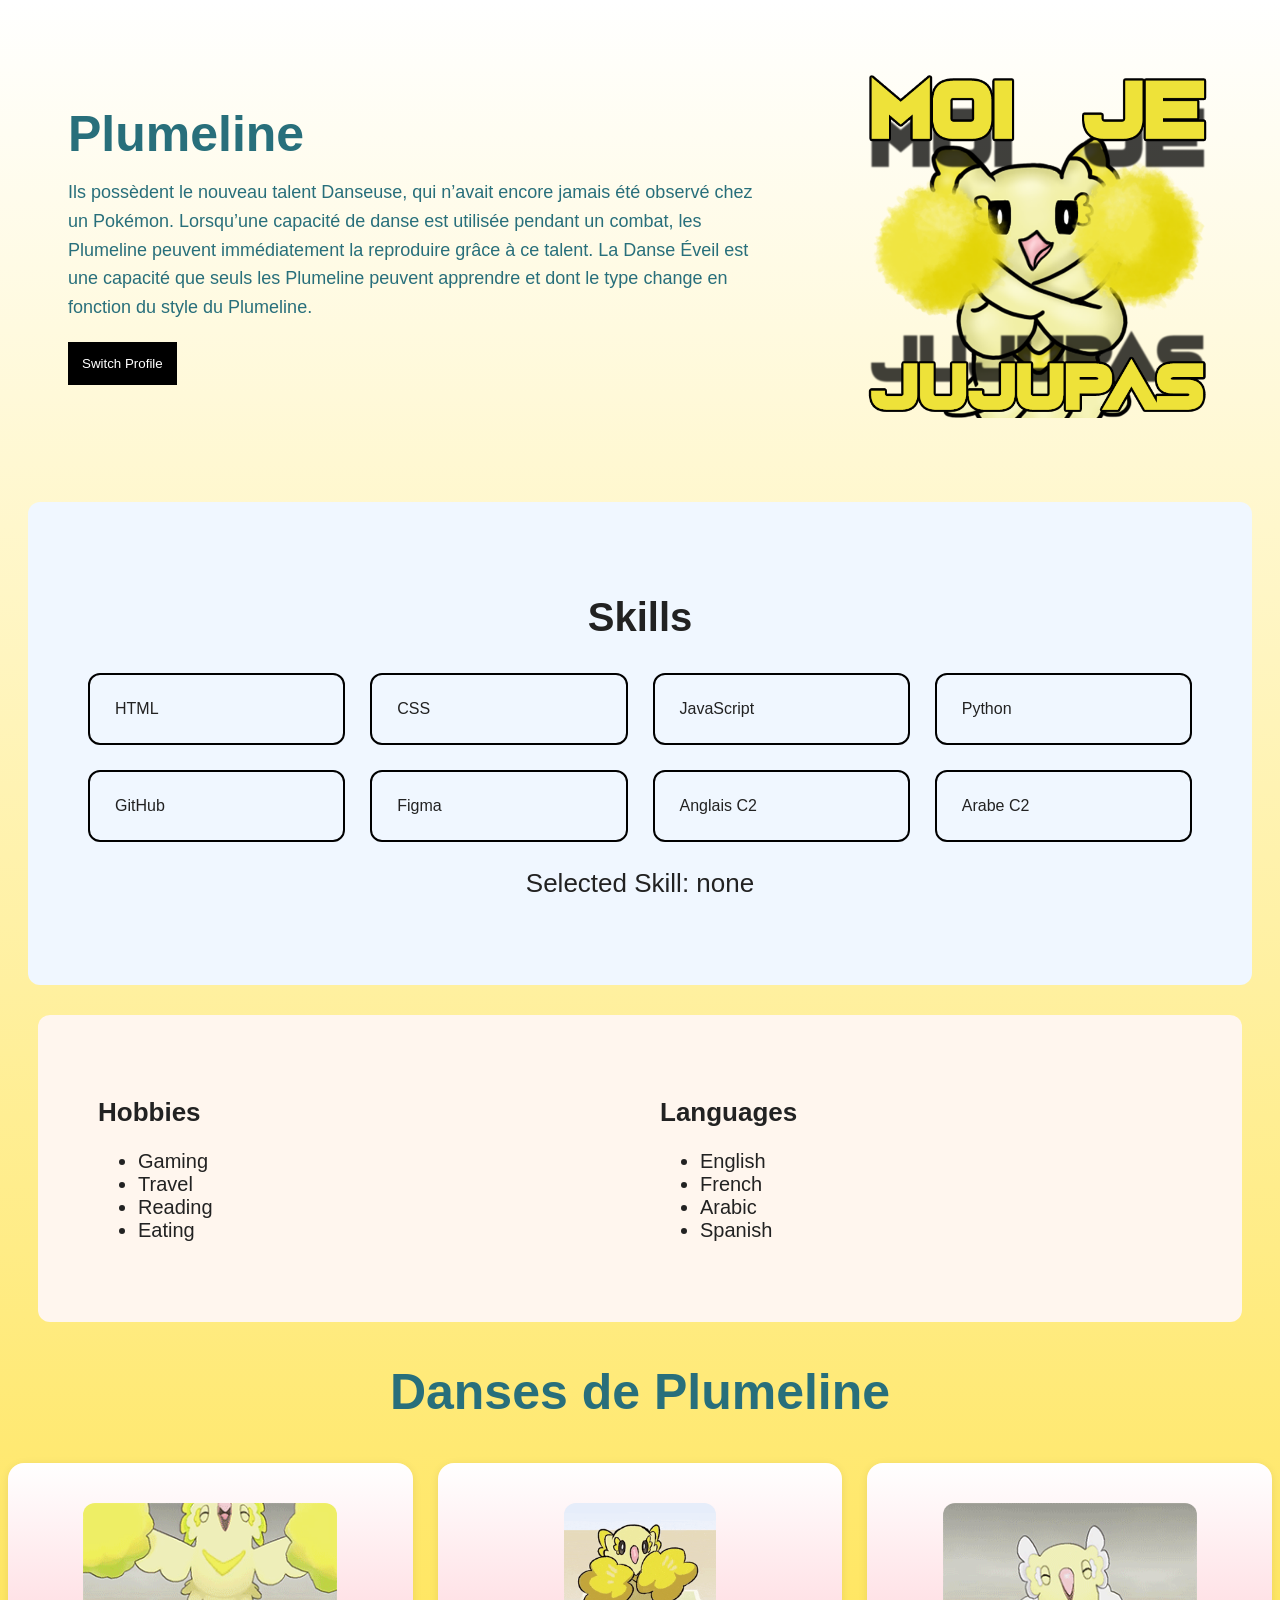
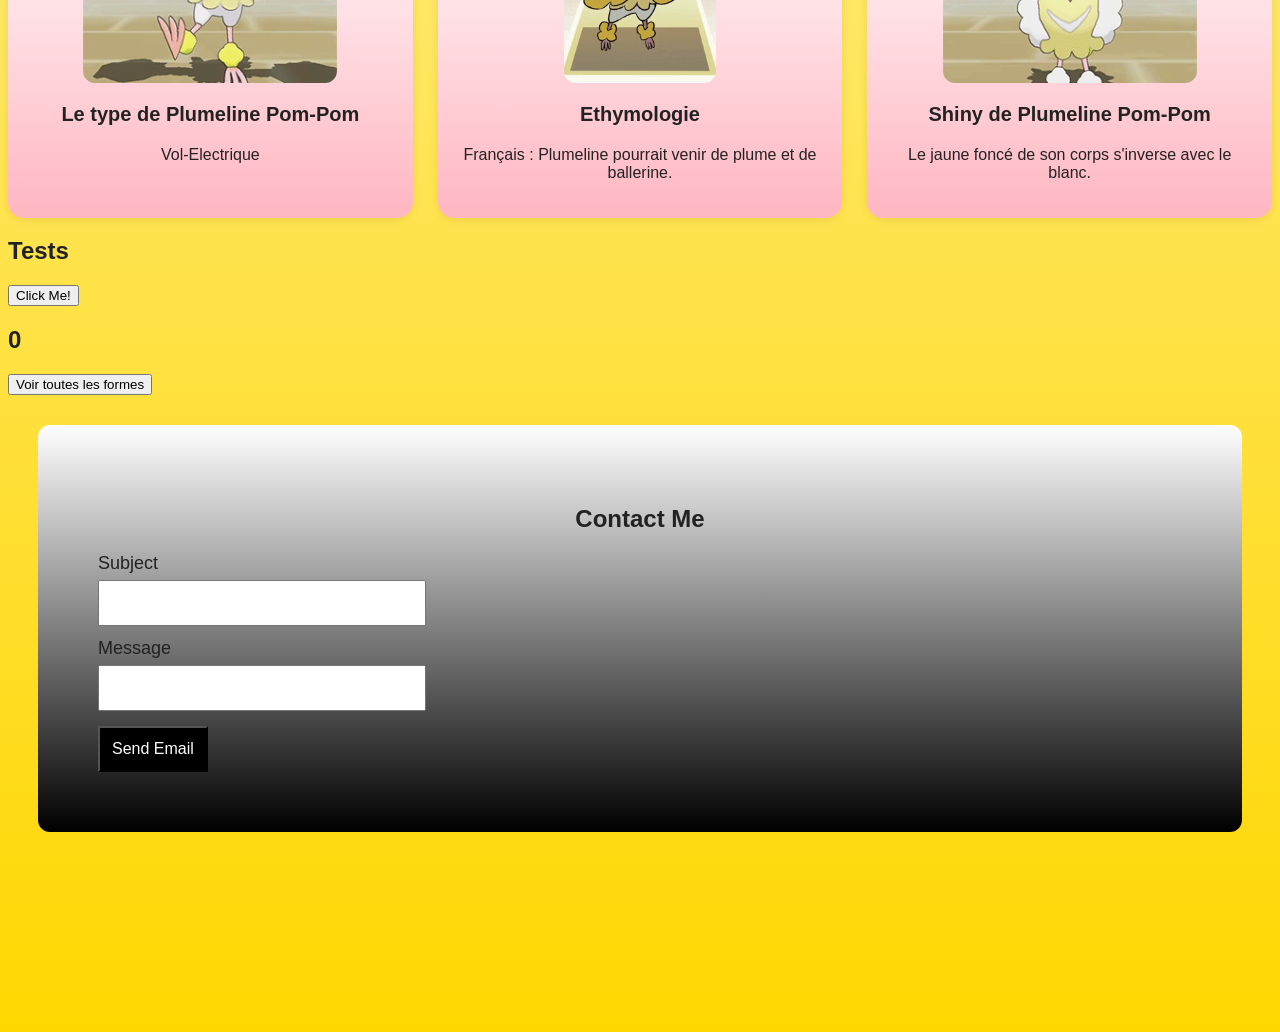
==== index.html @ 9de6807e "Deuxième test" ====
<!DOCTYPE html>
<html>
    <head>
        <title>My Portfolio</title>
        <link rel="stylesheet" href="main.css">
    </head>
    <body>

        <section class="hero">
            <div class="hero-text">
                <h1 id="hero-title">Plumeline</h1>
                <p id="hero-description">Ils possèdent le nouveau talent Danseuse, qui n’avait encore jamais été observé chez un Pokémon. Lorsqu’une capacité de danse est utilisée pendant un combat, les Plumeline peuvent immédiatement la reproduire grâce à ce talent.

		  La Danse Éveil est une capacité que seuls les Plumeline peuvent apprendre et dont le type change en fonction du style du Plumeline. </p>

		<button id="togglePorfileBtn">Switch Profile</button>
            </div>
            <div class="hero-image">
                <img id="profileImage" src="html/jujupas.png" alt="My Photo">
            </div>
        </section>

        <section class="skills">
            <h2>Skills</h2>
            <div class="badges">
                <span class="bdg">HTML</span>
                <span class="bdg">CSS</span>
                <span class="bdg">JavaScript</span>
                <span class="bdg">Python</span>
                <span class="bdg">GitHub</span>
                <span class="bdg">Figma</span>
                <span class="bdg">Anglais C2</span>
                <span class="bdg">Arabe C2</span>
            </div>
            <p id="selectedSkillText">Selected Skill: none</p>
        </section>

        <section class="info">
            <div class="info-box">
                <h2>Hobbies</h2>
                <ul>
                    <li>Gaming</li>
                    <li>Travel</li>
                    <li>Reading</li>
                    <li>Eating</li>
                </ul>
            </div>
            <div class="info-box">
                <h2>Languages</h2>
                <ul>
                    <li>English</li>
                    <li>French</li>
                    <li>Arabic</li>
                    <li>Spanish</li>
                </ul>
            </div>
        </section>

        <section class="projects">
            <h2>Danses de Plumeline</h2>
            <div class="projects-grid">
                <div class="project-card">
                    <img src="html/oricorio1.gif" alt="Project 1" />
                    <h3>Le type de Plumeline Pom-Pom</h3>
                    <p>Vol-Electrique</p>
                </div>
                <div class="project-card">
                    <img src="html/oricorio.gif" alt="Project 2" />
                    <h3>Ethymologie</h3>
                    <p>Français : Plumeline pourrait venir de plume et de ballerine.</p>
                </div>
                <div class="project-card">
                    <img src="html/oricorio3.gif" alt="Project 3" />
                    <h3>Shiny de Plumeline Pom-Pom</h3>
                    <p>Le jaune foncé de son corps s'inverse avec le blanc.</p>
                </div>
            </div>
        </section>

        <section style="margin-bottom: 200px;">
            <h2>Tests</h2>
            <button id="HelloBtn">Click Me!</button>
            <h1 id="counter">0</h1>
            <p id="message"></p>
            <button id="displayProfileBtn">Voir toutes les formes</button>
            <div id="profile"></div>
	    
	    <section class="contact">
	      <h2>Contact Me</h2>

	      <label for="subjectInputId">Subject</label>
	      <input id="subjectInputId" type="text"/>
	      <label for="messageInputId">Message</label>
	      <input id="messageInputId" rows="5"/></textarea>
		<button id="sendEmailButton">Send Email</button>
	      
	    </section>
        </section>

        <script src="script.js"></script>
    </body>
</html>
---- main.css ----
body {
    font-family: Arial, sans-serif;
    background: linear-gradient(180deg, #ffffff, #ffd700);
    color: #222;
}

/*HERO SECTION*/

.hero {
    display: flex;
    align-items: center;
    justify-content: space-between;
    padding: 60px;
}

.hero-image img {
  width: 350px;
  max-width: 100%;
  border-radius: 10px;
}

.hero-text h1 {
    font-size: 50px;
    margin: 0 0 15px 0;
}

.hero-text{
    max-width: 700px;
    color : #286F7B;
}

.hero-text p {
  font-size: 18px;
  line-height: 1.6;
  margin: 0;
}
.skills {
    padding: 60px;
    background: #f0f7ff;
    margin: 20px;
    border-radius: 12px;

}
.skills h2{
    font-size: 40px;
    text-align: center;
}

.badges {
        display: grid;
        grid-template-columns: repeat(4,1fr);
        gap: 25px;
}

.bdg{
    border: 2px solid #000;
    border-radius: 12px;
    padding: 25px;
}

/*HERO SECTION*/
.info {
    display: flex;
    gap: 40px;
    background: #fff6ee;
    padding: 60px;
    margin: 30px;
    border-radius: 12px;
}
.info-box {
    flex: 1;
}

.info-box h2 {
    font-size: 26px;
}
.info-box ul {
    font-size: 20px;
}

.info-box li:marker {
    font-size: 30px;
}

/*PROJECTS SECTION*/
.projetcs {
    background: #eef7f1;
    padding: 60ppx;
    margin: 30px;
    border-radius: 12px;
}

.projects h2 {
    font-size: 50px;
    text-align: center;
    color : #286F7B;
}

.projects-grid {
    display: grid;
    grid-template-columns: repeat(3, 1fr);
    gap: 25px;
}
.project-card {
    background: linear-gradient(180deg, #ffffff, #ffb6c1);
    border-radius: 16px;
    text-align: center;
    box-shadow: 0 2px 10px rgba(0,0,0,0.08);
    padding: 20px;
}
.project-card img {
    width: auto;
    height: 180px;
    display: block;
    margin: 20px auto;
    border-radius: 12px;
}
.project-card h3 {
    font-size: 20px;
}
.project-card p {
    font-size: 16px;
}

#selectedSkillText {
    font-size: 26px;
    text-align: center;

}

.bdg.selected {
    background: #E3AFD0
}
/* Profile Toggle Button */
#togglePorfileBtn {
    margin-top: 20px;
    padding: 14px;
    border: none;
    background: black;
    color: white;
    cursor: pointer;
}

#toggleProfileBtn:hover {
    opacity: 0.7;

}
.contact {
    background: linear-gradient(180deg, #ffffff, #000000);
    padding: 60px;
    margin: 30px;
    border-radius: 12px;
}

.contact h2 {
    text-align: center;
    font-size: 50;
}

.contact label {
    display: block;
    font-size: 18px;
    margin: 12px 0 6px 0;
}

.contact input,
.contact textarea {
    width: 300px;
    padding: 12px;
    font-size: 16px;
}

#sendEmailButton {
    display: block;
    margin-top: 15px;
    padding: 12px;
    background: black;
    color: white;
    cursor: pointer;
    font-size: 16px;
}
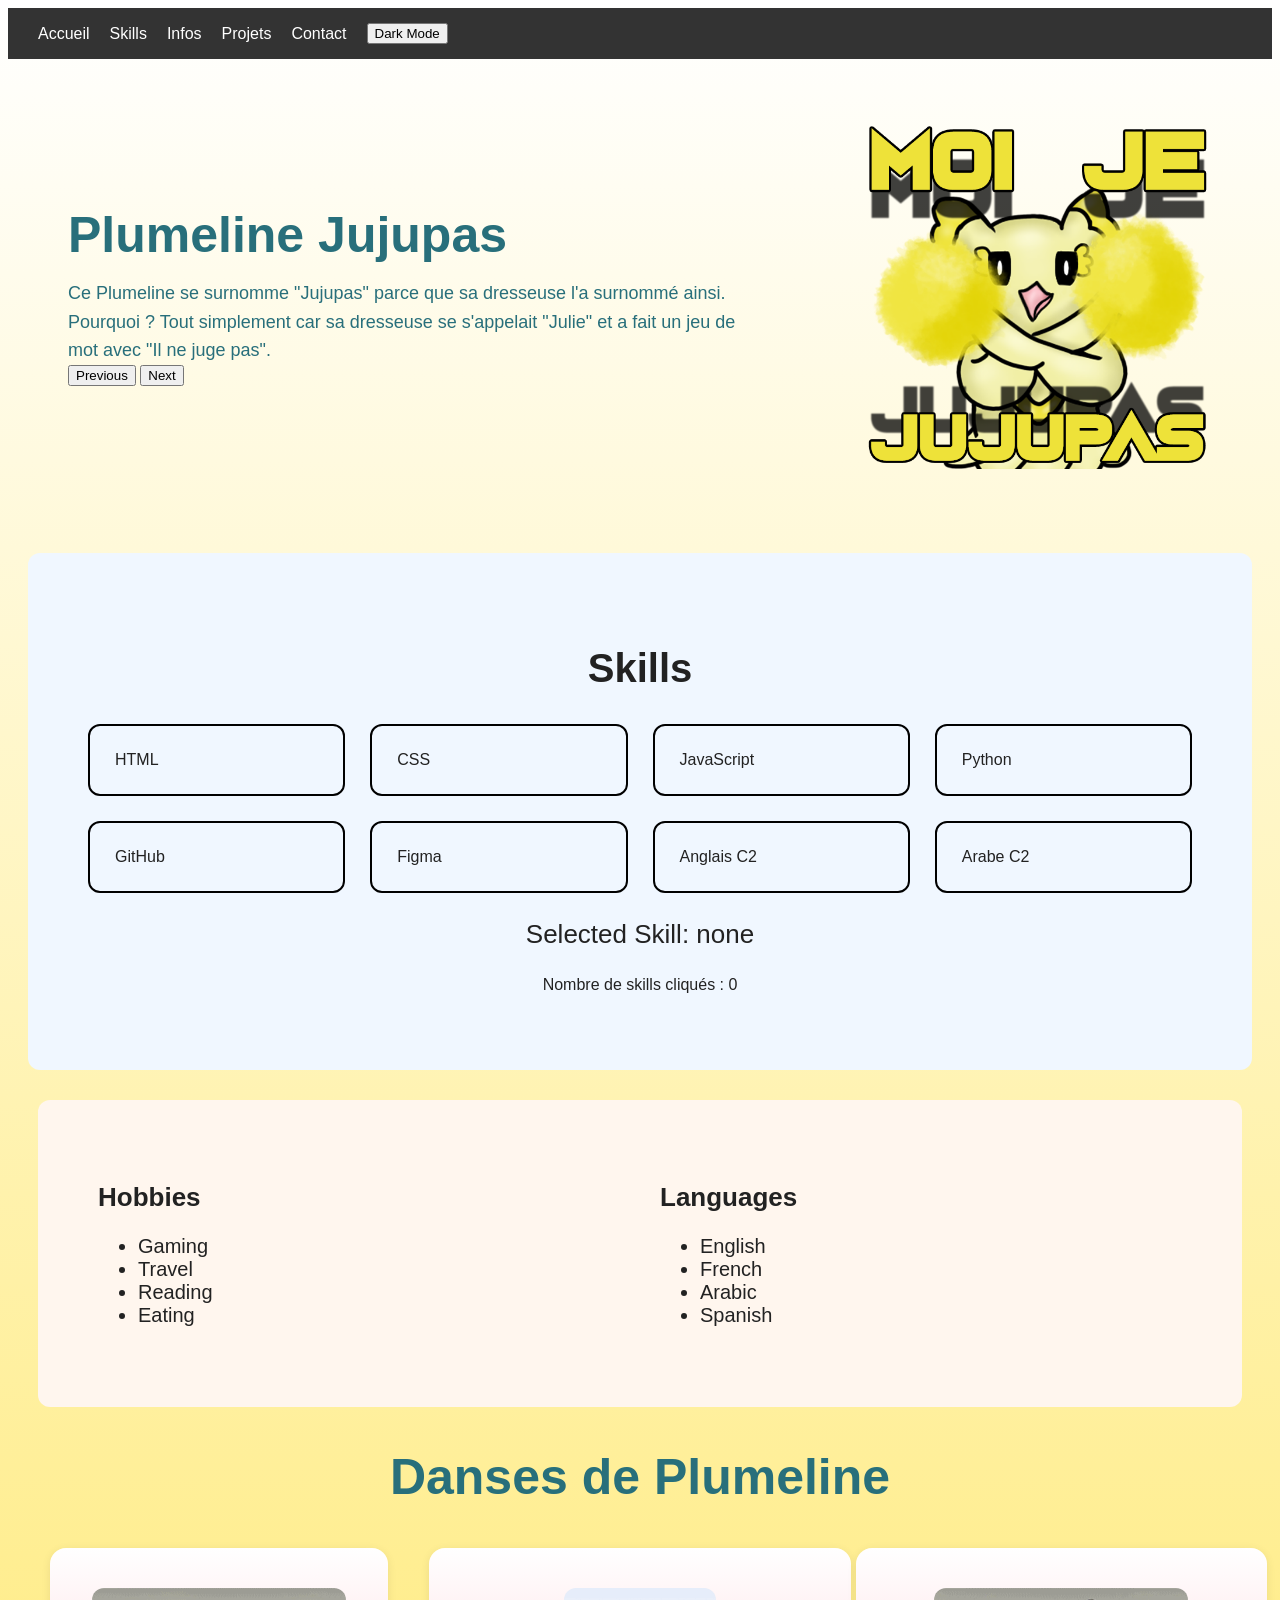
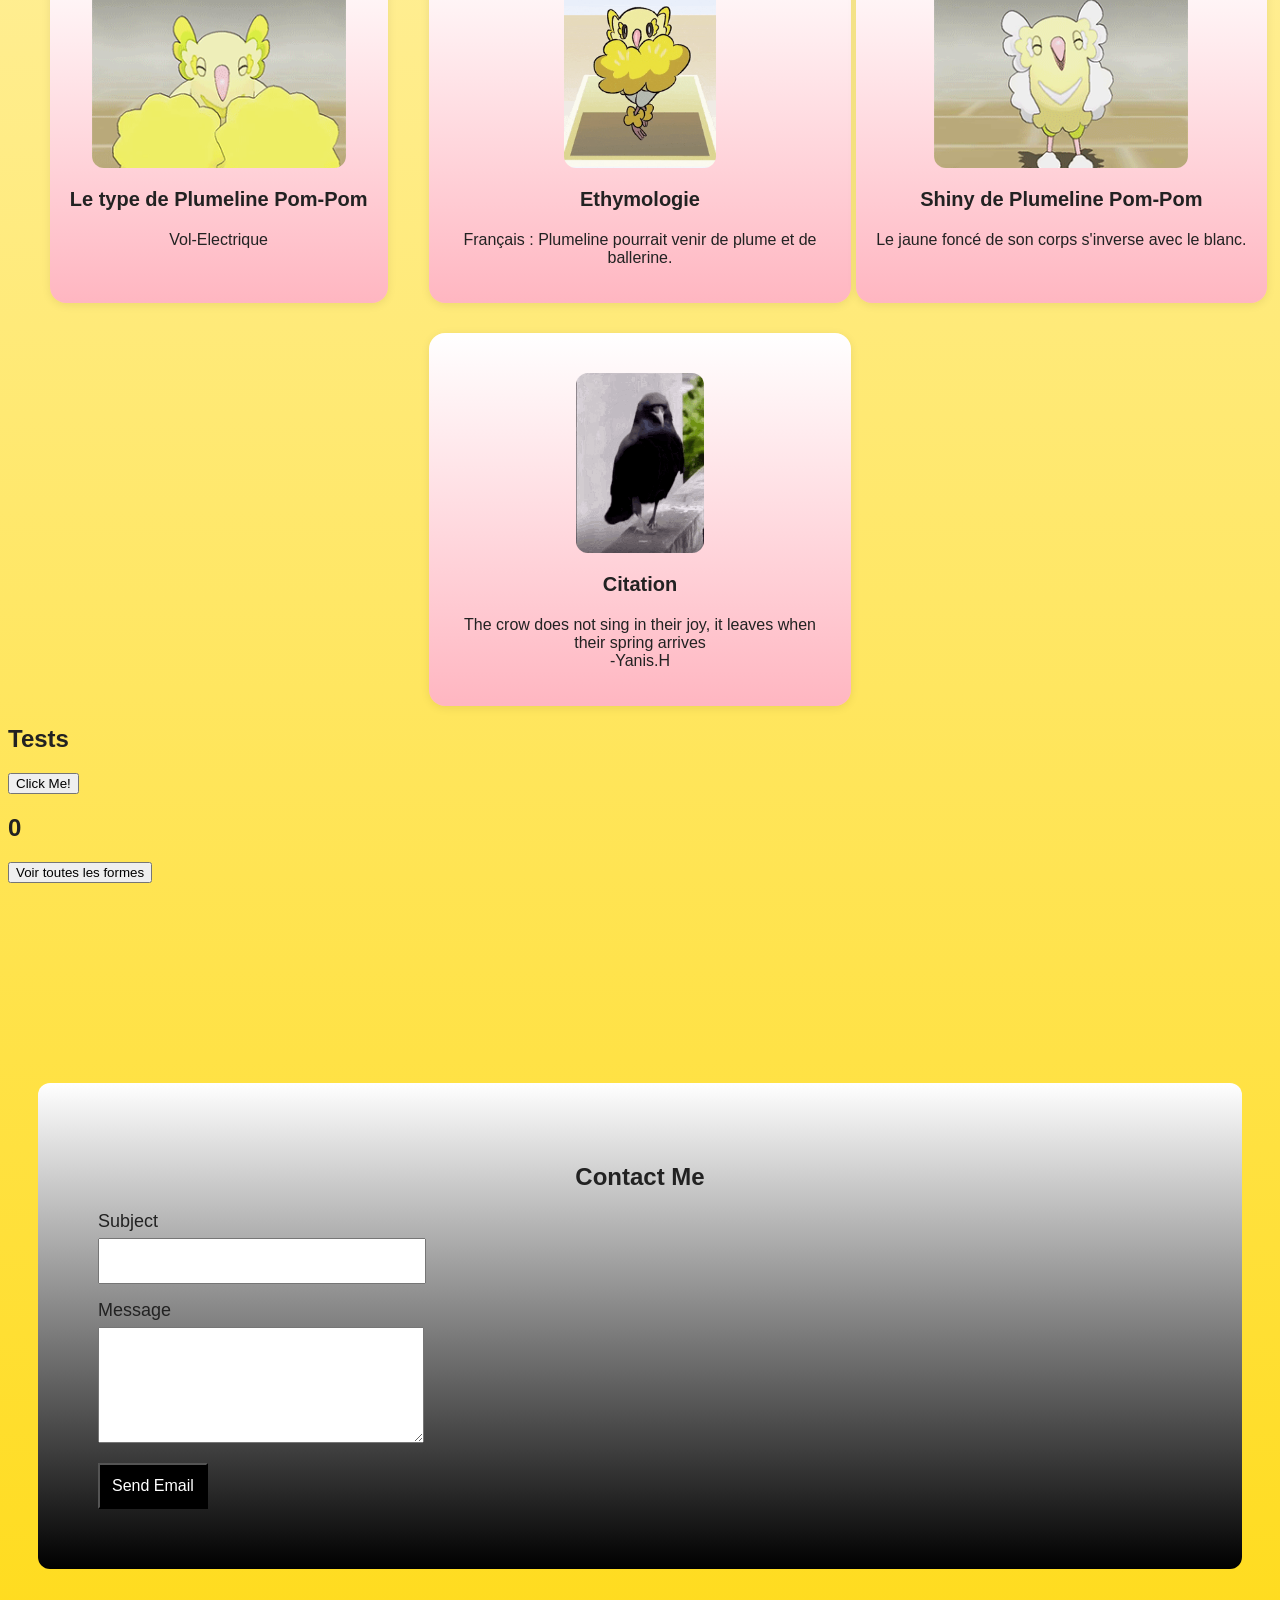
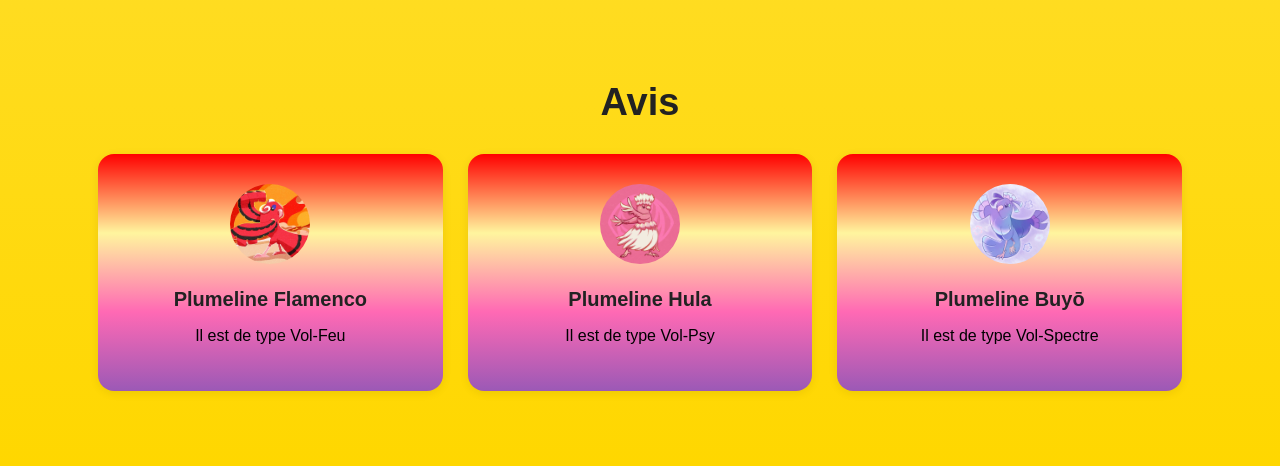
==== commit 147aad0d: "rendu final" ====
--- a/index.html
+++ b/index.html
@@ -5,15 +5,21 @@
         <link rel="stylesheet" href="main.css">
     </head>
     <body>
+      <nav class="navbar">
+	<a href="#accueil">Accueil</a>
+    <a href="#skills">Skills</a>
+    <a href="#infos">Infos</a>
+    <a href="#projets">Projets</a>
+    <a href="#contact">Contact</a>
+    <button id="darkModeBtn">Dark Mode</button>
+      </nav>
+        <section id="accueil" class="hero">
+            <div class="hero-text">
+                <h1 id="hero-title">Plumeline Jujupas</h1>
+                <p id="hero-description"> Ce Plumeline se surnomme "Jujupas" parce que sa dresseuse l'a surnommé ainsi. Pourquoi ? Tout simplement car sa dresseuse se s'appelait "Julie" et a fait un jeu de mot avec "Il ne juge pas". </p>
 
-        <section class="hero">
-            <div class="hero-text">
-                <h1 id="hero-title">Plumeline</h1>
-                <p id="hero-description">Ils possèdent le nouveau talent Danseuse, qui n’avait encore jamais été observé chez un Pokémon. Lorsqu’une capacité de danse est utilisée pendant un combat, les Plumeline peuvent immédiatement la reproduire grâce à ce talent.
-
-		  La Danse Éveil est une capacité que seuls les Plumeline peuvent apprendre et dont le type change en fonction du style du Plumeline. </p>
-
-		<button id="togglePorfileBtn">Switch Profile</button>
+		<button id="prevBtn">Previous</button>
+		<button id="nextBtn">Next</button>
             </div>
             <div class="hero-image">
                 <img id="profileImage" src="html/jujupas.png" alt="My Photo">
@@ -33,6 +39,7 @@
                 <span class="bdg">Arabe C2</span>
             </div>
             <p id="selectedSkillText">Selected Skill: none</p>
+	    <p id="skillClickCount">Nombre de skills cliqués : 0</p>
         </section>
 
         <section class="info">
@@ -74,29 +81,53 @@
                     <h3>Shiny de Plumeline Pom-Pom</h3>
                     <p>Le jaune foncé de son corps s'inverse avec le blanc.</p>
                 </div>
+		<div class="project-card">
+		  <img src="html/crow.gif" alt="Project 4" />
+		  <h3>Citation</h3>
+		  <p>The crow does not sing in their joy, it leaves when their spring arrives<br>-Yanis.H</p>
+		</div>
             </div>
         </section>
 
-        <section style="margin-bottom: 200px;">
+	<section style="margin-bottom: 200px;">
             <h2>Tests</h2>
             <button id="HelloBtn">Click Me!</button>
             <h1 id="counter">0</h1>
             <p id="message"></p>
             <button id="displayProfileBtn">Voir toutes les formes</button>
             <div id="profile"></div>
-	    
-	    <section class="contact">
-	      <h2>Contact Me</h2>
-
-	      <label for="subjectInputId">Subject</label>
-	      <input id="subjectInputId" type="text"/>
-	      <label for="messageInputId">Message</label>
-	      <input id="messageInputId" rows="5"/></textarea>
-		<button id="sendEmailButton">Send Email</button>
-	      
-	    </section>
         </section>
-
+	
+        <section id="contact" class="contact">
+          <h2>Contact Me</h2>
+            <label for="subjectInputId">Subject</label>
+            <input id="subjectInputId" type="text"/>
+            <p id="subjectError" style="color: red;"></p>
+            <label for="messageInputId">Message</label>
+            <textarea id="messageInputId" rows="5"></textarea>
+            <p id="messageError" style="color: red;"></p>
+            <button id="sendEmailButton">Send Email</button>
+        </section>
+	<section class="testimonials">
+	  <h2>Avis</h2>
+	  <div class="testimonials-grid">
+            <div class="testimonial-card">
+	      <img src="html/Akala.webp" alt="Avis 1"/>
+              <h3>Plumeline Flamenco</h3>
+              <p>Il est de type Vol-Feu</p>
+            </div>
+            <div class="testimonial-card">
+	      <img src="html/Ula.jpg" alt="Avis 2"/>
+              <h3>Plumeline Hula</h3>
+              <p>Il est de type Vol-Psy</p>
+            </div>
+            <div class="testimonial-card">
+	      <img src="html/Huyo.jpg" alt="Avis 3"/>
+              <h3>Plumeline Buyō</h3>
+              <p>Il est de type Vol-Spectre</p>
+        </div>
+    </div>
+</section>
         <script src="script.js"></script>
     </body>
 </html>
--- a/main.css
+++ b/main.css
@@ -99,7 +99,7 @@
 .projects-grid {
     display: grid;
     grid-template-columns: repeat(3, 1fr);
-    gap: 25px;
+    justify-items: center;
 }
 .project-card {
     background: linear-gradient(180deg, #ffffff, #ffb6c1);
@@ -107,11 +107,16 @@
     text-align: center;
     box-shadow: 0 2px 10px rgba(0,0,0,0.08);
     padding: 20px;
+}
+.project-card:nth-child(4) {
+    grid-column: 2;
+    margin-top: 30px;
 }
 .project-card img {
     width: auto;
     height: 180px;
     display: block;
+    object-fit: cover;
     margin: 20px auto;
     border-radius: 12px;
 }
@@ -179,3 +184,88 @@
     cursor: pointer;
     font-size: 16px;
 }
+
+.navbar {
+    display: flex;
+    align-items: center;
+    gap: 20px;
+    background: #333;
+    padding: 15px 30px;
+}
+
+.navbar a {
+    color: white;
+    text-decoration: none;
+    font-size: 16px;
+}
+
+.navbar a:hover {
+    color: #ffd700;
+}
+
+/*DARK MODE*/
+body.dark {
+    background: #222;
+    color: white;
+}
+
+body.dark .skills,
+body.dark .info,
+body.dark .projects,
+body.dark .contact {
+    background: #333;
+    color: grey;
+}
+
+body.dark .navbar {
+    background: #111;
+}
+
+/*TESTIMONIALS*/
+.testimonials {
+    padding: 50px 60px;
+    margin: 0 30px 25px 30px;
+}
+
+.testimonials h2 {
+    text-align: center;
+    font-size: 38px;
+    font-weight: bold;
+    margin-bottom: 30px;
+}
+
+.testimonials-grid {
+    display: grid;
+    grid-template-columns: repeat(3, 1fr);
+    gap: 25px;
+}
+
+.testimonial-card {
+    background: linear-gradient(180deg, #ff0000, #FFF59E, #ff69b4, #9b59b6);
+    border-radius: 16px;
+    padding: 30px;
+    text-align: center;
+    box-shadow: 0 2px 10px rgba(0,0,0,0.08);
+}
+
+.testimonial-card h3 {
+    font-size: 20px;
+    font-weight: bold;
+    margin-bottom: 10px;
+}
+
+.testimonial-card p {
+    font-size: 16px;
+    color: #000000
+}
+.testimonial-card img {
+    width: 80px;
+    height: 80px;
+    border-radius: 50%;
+    object-fit: cover;
+}
+/*Centrer la phrase*/
+
+#skillClickCount {
+    text-align: center;
+}
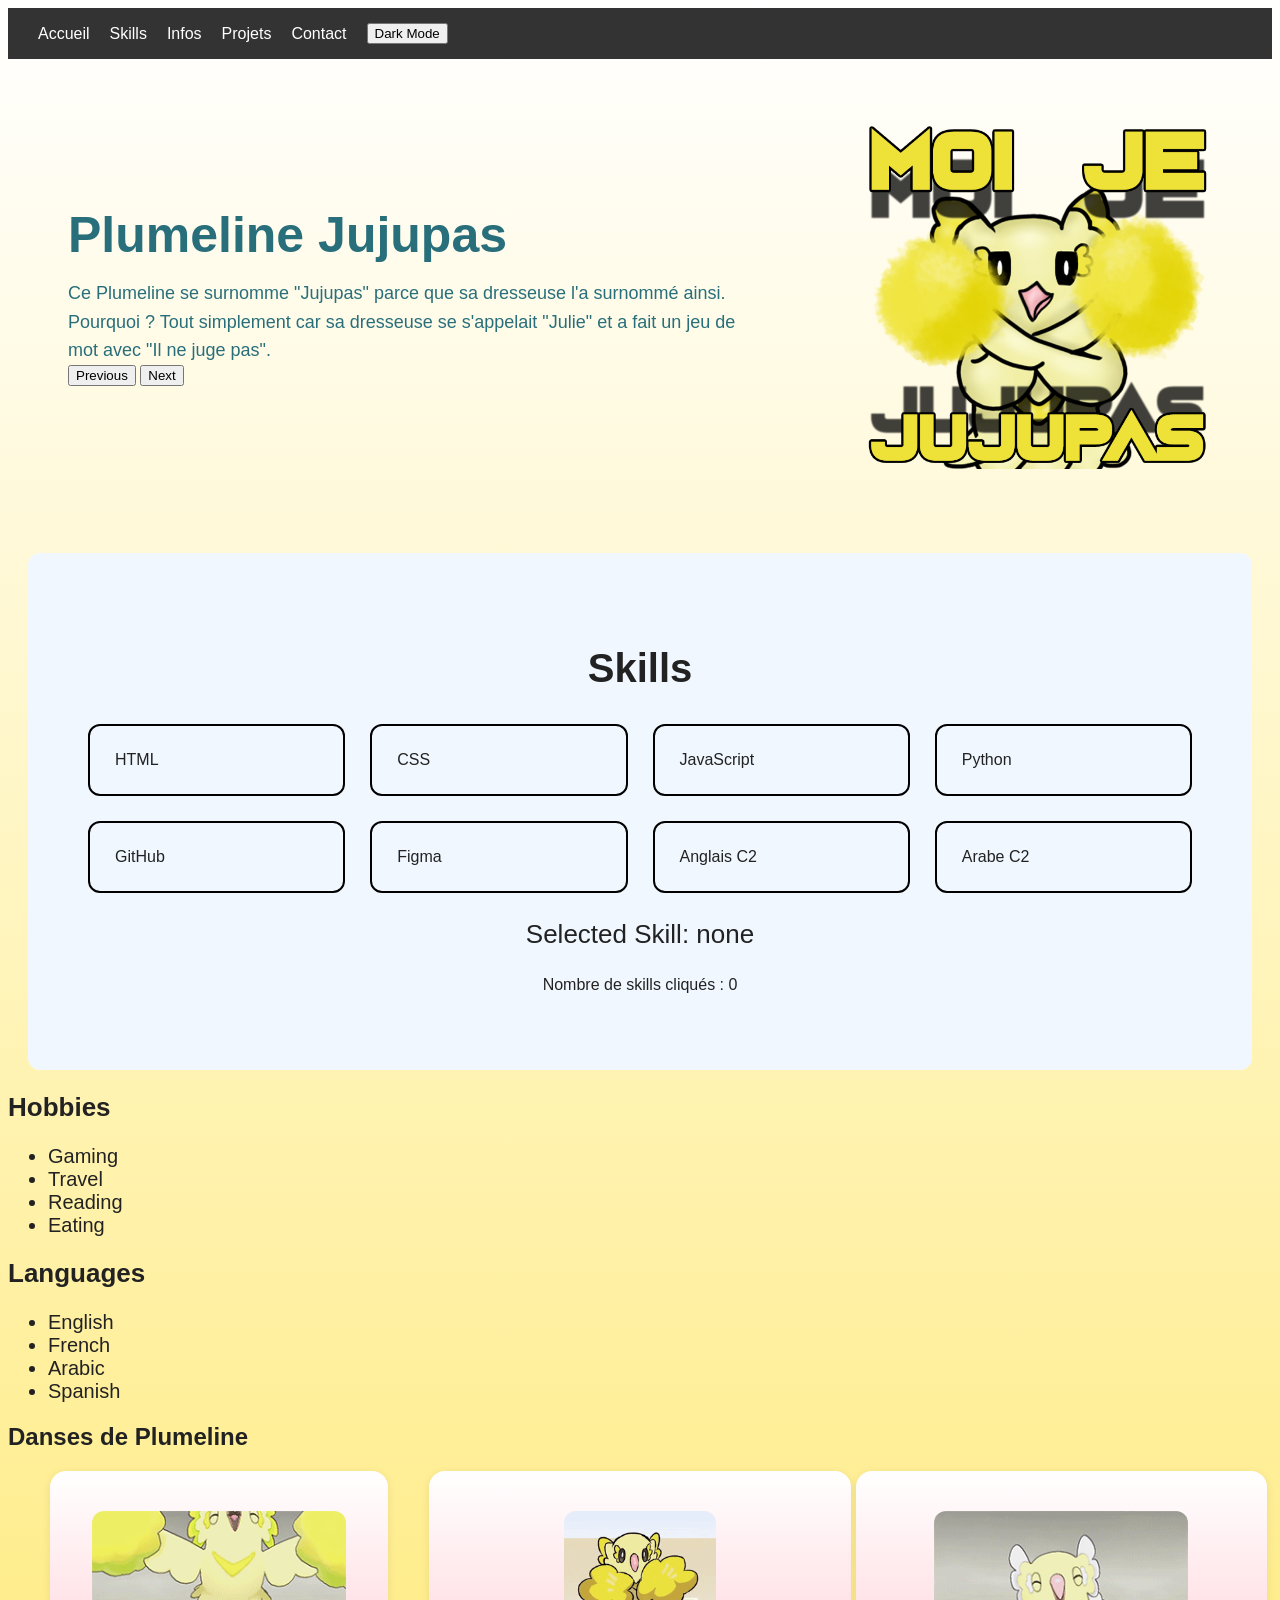
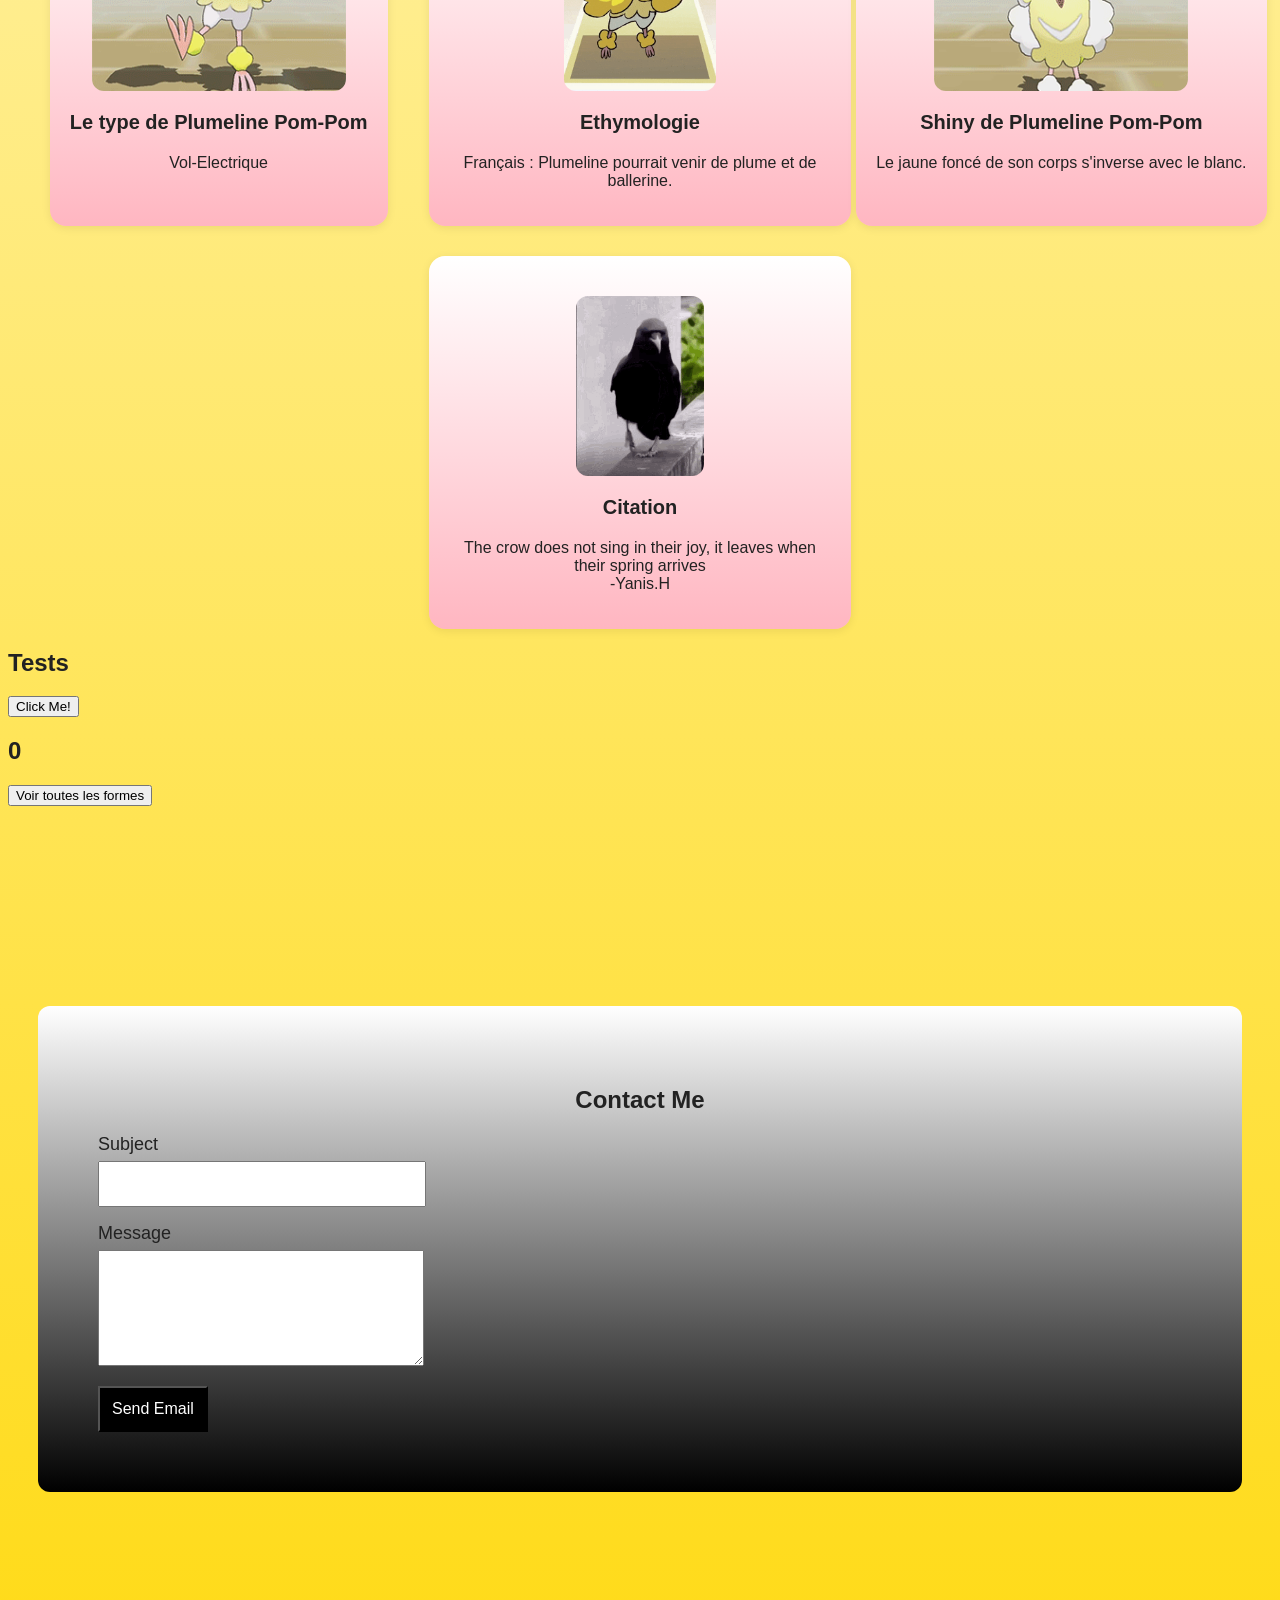
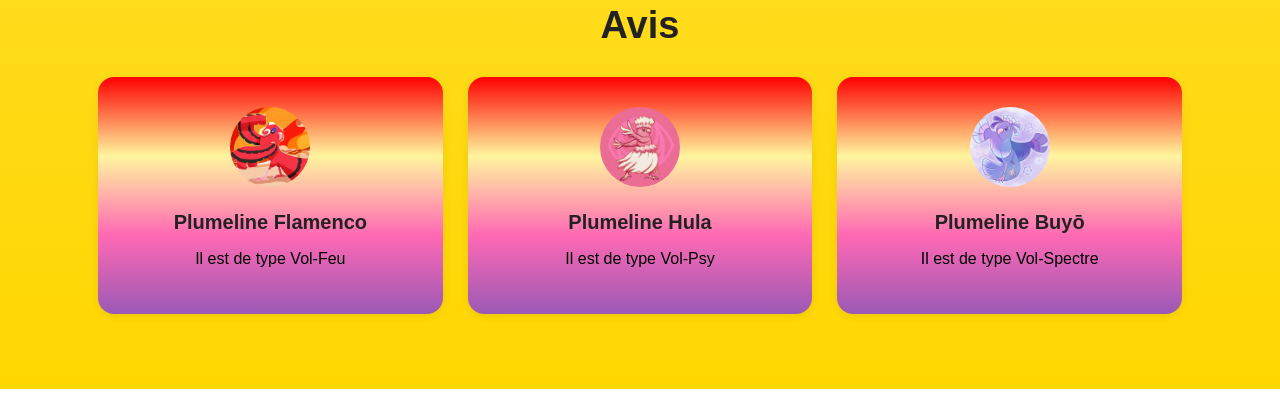
==== commit 32ca9500: "rendu final du site" ====
--- a/index.html
+++ b/index.html
@@ -26,7 +26,7 @@
             </div>
         </section>
 
-        <section class="skills">
+        <section id="skills" class="skills">
             <h2>Skills</h2>
             <div class="badges">
                 <span class="bdg">HTML</span>
@@ -42,7 +42,7 @@
 	    <p id="skillClickCount">Nombre de skills cliqués : 0</p>
         </section>
 
-        <section class="info">
+        <section id="infos" class="infos">
             <div class="info-box">
                 <h2>Hobbies</h2>
                 <ul>
@@ -63,7 +63,7 @@
             </div>
         </section>
 
-        <section class="projects">
+        <section id="projets" class="projets">
             <h2>Danses de Plumeline</h2>
             <div class="projects-grid">
                 <div class="project-card">
